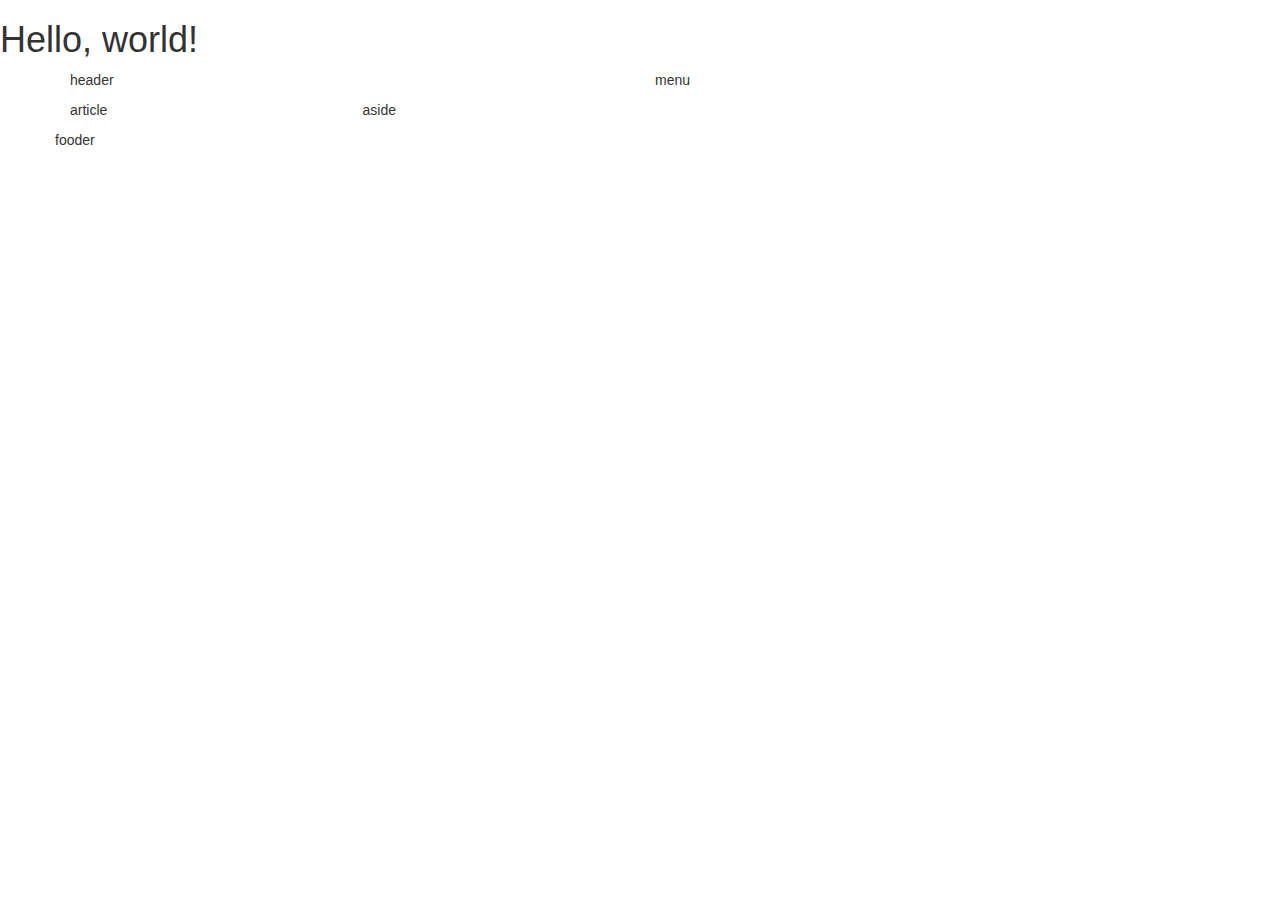
==== Practicas/practica 3/index.html @ c6710992 "practica 3" ====
<!DOCTYPE html>
<html lang="en">
  <head>
    <meta charset="utf-8">
    <meta http-equiv="X-UA-Compatible" content="IE=edge">
    <meta name="viewport" content="width=device-width, initial-scale=1">
    <!-- The above 3 meta tags *must* come first in the head; any other head content must come *after* these tags -->
    <title>Bootstrap 101 Template</title>

    <!-- Bootstrap -->
    <link href="css/bootstrap.min.css" rel="stylesheet">

    <!-- HTML5 shim and Respond.js for IE8 support of HTML5 elements and media queries -->
    <!-- WARNING: Respond.js doesn't work if you view the page via file:// -->
    <!--[if lt IE 9]>
      <script src="https://oss.maxcdn.com/html5shiv/3.7.3/html5shiv.min.js"></script>
      <script src="https://oss.maxcdn.com/respond/1.4.2/respond.min.js"></script>
    <![endif]-->
  </head>
  <body>
    <h1>Hello, world!</h1>
    
    <div class="container">
        
        <div class="row">
            <div class="col-md-6">
              <p>header</p>
            </div>
            <div class="col-md-6">
              <p>menu</p>
            </div>
        </div>
        <div class="row">

            <div class="col-md-3">
              <p>article</p>
            </div>
            <div class="col-md-9">
              <p>aside</p>
            </div>
        </div>

        <div class="row">
            <p>fooder</p>
        </div>
    </div>

    <!-- jQuery (necessary for Bootstrap's JavaScript plugins) -->
    <script src="https://ajax.googleapis.com/ajax/libs/jquery/1.12.4/jquery.min.js"></script>
    <!-- Include all compiled plugins (below), or include individual files as needed -->
    <script src="js/bootstrap.min.js"></script>
  </body>
</html>
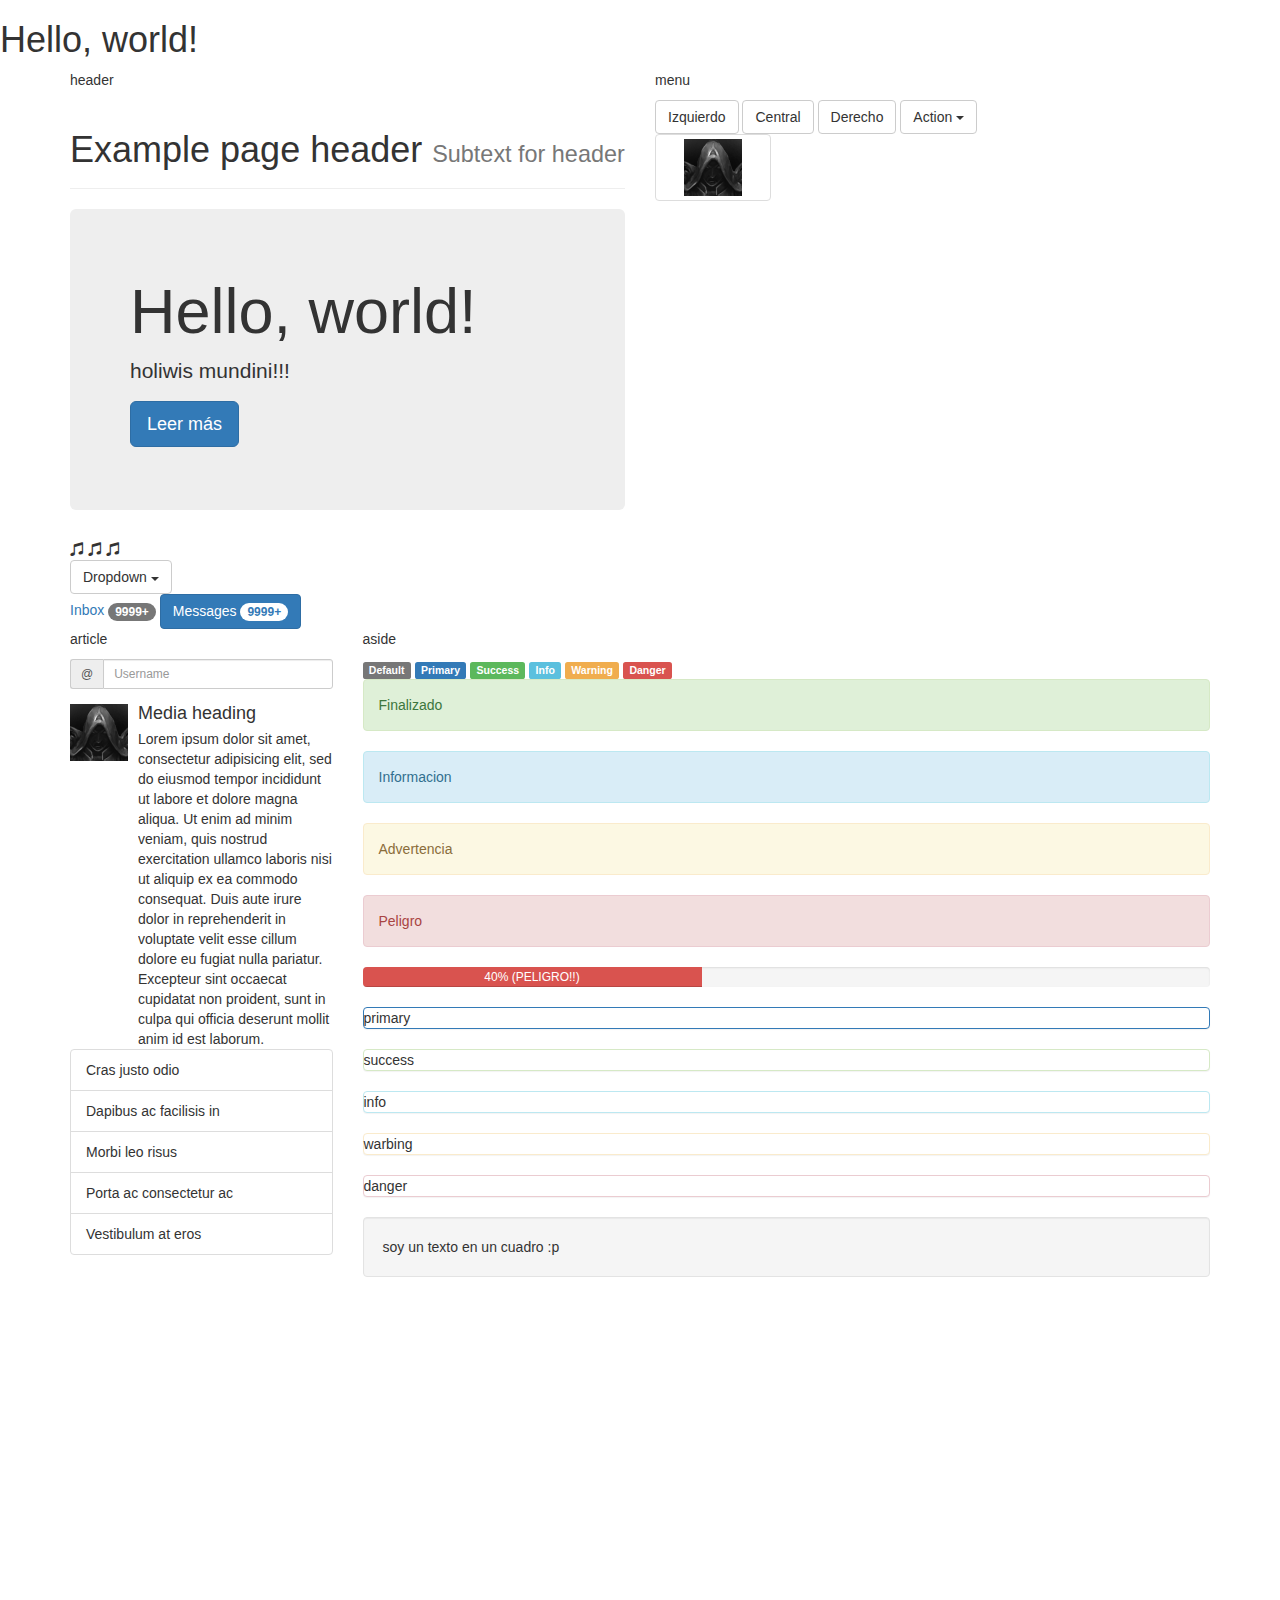
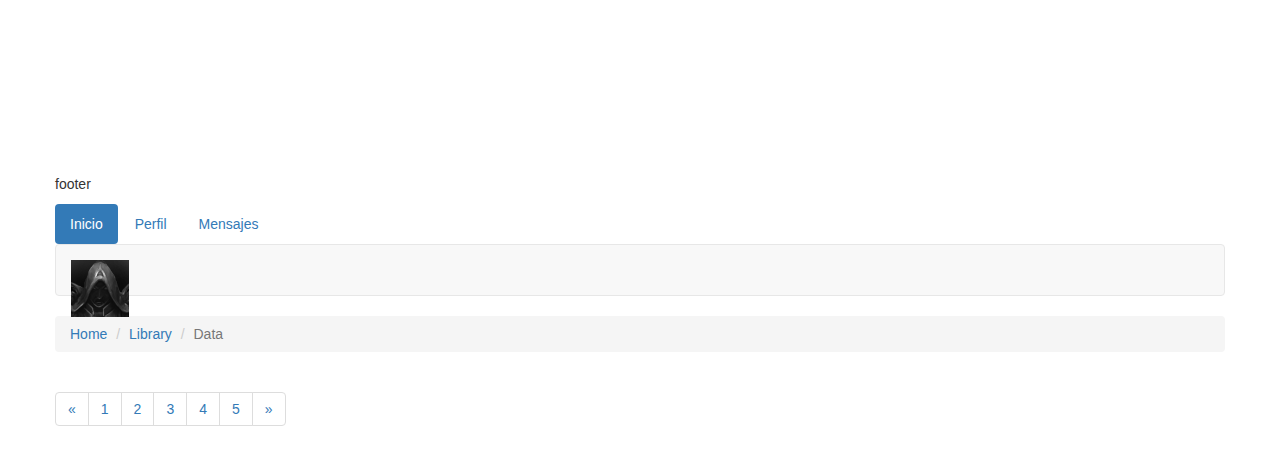
==== commit 58f3b4c3: "video" ====
--- a/Practicas/practica 3/index.html
+++ b/Practicas/practica 3/index.html
@@ -16,6 +16,7 @@
       <script src="https://oss.maxcdn.com/html5shiv/3.7.3/html5shiv.min.js"></script>
       <script src="https://oss.maxcdn.com/respond/1.4.2/respond.min.js"></script>
     <![endif]-->
+
   </head>
   <body>
     <h1>Hello, world!</h1>
@@ -25,25 +26,214 @@
         <div class="row">
             <div class="col-md-6">
               <p>header</p>
-            </div>
+              <!--pagina encabezado-->
+              <div class="page-header">
+                <h1>Example page header <small>Subtext for header</small></h1>
+              </div>
+              <!--jumbotron-->
+              <div class="jumbotron">
+                <h1>Hello, world!</h1>
+                <p>holiwis mundini!!!</p>
+                <p><a class="btn btn-primary btn-lg" href="#" role="button">Leer más</a></p>
+              </div>
+                <!--iconos-->
+                <span class="glyphicon glyphicon-music"></span>
+                <span class="glyphicon glyphicon-music"></span>
+                <span class="glyphicon glyphicon-music"></span>   
+
+
+                <!--boton de lista-->
+                <div class="dropdown">
+                    <button class="btn btn-default dropdown-toggle" type="button" id="dropdownMenu1" data-toggle="dropdown" aria-haspopup="true" aria-expanded="true">
+                      Dropdown
+                      <span class="caret"></span>
+                    </button>
+                    <ul class="dropdown-menu" aria-labelledby="dropdownMenu1">
+                      <li><a href="#">Action</a></li>
+                      <li><a href="#">Another action</a></li>
+                      <li><a href="#">Something else here</a></li>
+                      <li role="separator" class="divider"></li>
+                      <li><a href="#">Separated link</a></li>
+                    </ul>
+                </div>
+                <!--barra de mensajes y correos-->
+                <a href="#">Inbox <span class="badge">9999+</span></a>
+
+                  <button class="btn btn-primary" type="button">
+                      Messages <span class="badge">9999+</span>
+                  </button>
+
+            </div>
+
             <div class="col-md-6">
               <p>menu</p>
-            </div>
+                  <!--botones-->
+                  <button type="button" class="btn btn-default">Izquierdo</button>
+                  <button type="button" class="btn btn-default">Central</button>
+                  <button type="button" class="btn btn-default">Derecho</button>
+
+            <!-- boton desplegable -->
+              <div class="btn-group">
+                <button type="button" class="btn btn-default dropdown-toggle" data-toggle="dropdown" aria-haspopup="true" aria-expanded="false">
+                  Action <span class="caret"></span>
+                </button>
+                <ul class="dropdown-menu">
+                  <li><a href="#">Action</a></li>
+                  <li><a href="#">Another action</a></li>
+                  <li><a href="#">Something else here</a></li>
+                  <li role="separator" class="divider"></li>
+                  <li><a href="#">Separated link</a></li>
+                </ul>
+              </div>
+
+              <!--imagenes thumbnails-->
+              <div class="row">
+                <div class="col-xs-6 col-md-3">
+                  <a href="#" class="thumbnail">
+                    <img src="images/Viz.png" alt="...">
+                  </a>
+                </div>
+              </div>
+
+            </div>
+
         </div>
+
         <div class="row">
 
             <div class="col-md-3">
               <p>article</p>
-            </div>
+              <!--barra para ingresar usuario-->
+              <div class="input-group input-group-sm">
+                  <span class="input-group-addon" id="sizing-addon3">@</span>
+                  <input type="text" class="form-control" placeholder="Username" aria-describedby="sizing-addon3">
+              </div>
+
+              <!--objeto media-->
+              <div class="media">
+                <div class="media-left">
+                  <a href="#">
+                    <img class="media-object" src="images/Viz.png" alt="...">
+                  </a>
+                </div>
+                <div class="media-body">
+                  <h4 class="media-heading">Media heading</h4>
+                    Lorem ipsum dolor sit amet, consectetur adipisicing elit, sed do eiusmod
+                    tempor incididunt ut labore et dolore magna aliqua. Ut enim ad minim veniam,
+                    quis nostrud exercitation ullamco laboris nisi ut aliquip ex ea commodo
+                    consequat. Duis aute irure dolor in reprehenderit in voluptate velit esse
+                    cillum dolore eu fugiat nulla pariatur. Excepteur sint occaecat cupidatat non
+                    proident, sunt in culpa qui officia deserunt mollit anim id est laborum.
+                </div>
+              </div>
+
+              <!--Lista de grupos list group-->
+              <ul class="list-group">
+                <li class="list-group-item">Cras justo odio</li>
+                <li class="list-group-item">Dapibus ac facilisis in</li>
+                <li class="list-group-item">Morbi leo risus</li>
+                <li class="list-group-item">Porta ac consectetur ac</li>
+                <li class="list-group-item">Vestibulum at eros</li>
+              </ul>
+
+            </div>
+
+            
+
             <div class="col-md-9">
+       
               <p>aside</p>
+              <!--iconos de colores labels-->
+              <span class="label label-default">Default</span>
+              <span class="label label-primary">Primary</span>
+              <span class="label label-success">Success</span>
+              <span class="label label-info">Info</span>
+              <span class="label label-warning">Warning</span>
+              <span class="label label-danger">Danger</span>
+
+              <!--alertas barras-->
+              <div class="alert alert-success" role="alert">Finalizado</div>
+              <div class="alert alert-info" role="alert">Informacion</div>
+              <div class="alert alert-warning" role="alert">Advertencia</div>
+              <div class="alert alert-danger" role="alert">Peligro</div>
+
+              <!--barra de progreso-->
+              <div class="progress">
+                <div class="progress-bar progress-bar-danger" role="progressbar" aria-valuenow="40" aria-valuemin="0" aria-valuemax="100" style="width: 40%;">
+                  40% (PELIGRO!!)
+                </div>
+              </div>
+
+              <!--panels de colores-->
+              <div class="panel panel-primary">primary</div>
+              <div class="panel panel-success">success</div>
+              <div class="panel panel-info">info</div>
+              <div class="panel panel-warning">warbing</div>
+              <div class="panel panel-danger">danger</div>
+
+              <!--texto en un cuadro-->
+              <div class="well">soy un texto en un cuadro :p</div>
+
+              <!--video incrustado-->
+              <div class="embed-responsive embed-responsive-16by9">
+              <iframe class="embed-responsive-item" src="https://www.youtube.com/watch?v=5dbEhBKGOtY"></iframe>
+              </div>
+
             </div>
         </div>
 
         <div class="row">
-            <p>fooder</p>
+            <p>footer</p>
+            <!--barra de menu-->
+            <ul class="nav nav-pills">
+              <li role="presentation" class="active"><a href="#">Inicio</a></li>
+              <li role="presentation"><a href="#">Perfil</a></li>
+              <li role="presentation"><a href="#">Mensajes</a></li>
+            </ul>
+            <!--barra de navegacion-->
+            <nav class="navbar navbar-default">
+              <div class="container-fluid">
+                <div class="navbar-header">
+                <a class="navbar-brand" href="#">
+                  <img alt="Brand" src="images/Viz.png">
+                </a>
+                </div>
+              </div>
+            </nav>
+
+            <!--menu mas sencillo breadcrum-->
+            <ol class="breadcrumb">
+              <li><a href="#">Home</a></li>
+              <li><a href="#">Library</a></li>
+              <li class="active">Data</li>
+            </ol>
+            
+            <!--paginacion-->
+            <nav aria-label="Page navigation">
+              <ul class="pagination">
+                <li>
+                  <a href="#" aria-label="Previous">
+                    <span aria-hidden="true">&laquo;</span>
+                  </a>
+                </li>
+                <li><a href="#">1</a></li>
+                <li><a href="#">2</a></li>
+                <li><a href="#">3</a></li>
+                <li><a href="#">4</a></li>
+                <li><a href="#">5</a></li>
+                <li>
+                  <a href="#" aria-label="Next">
+                    <span aria-hidden="true">&raquo;</span>
+                  </a>
+                </li>
+              </ul>
+            </nav>
+
+
         </div>
     </div>
+    
+
 
     <!-- jQuery (necessary for Bootstrap's JavaScript plugins) -->
     <script src="https://ajax.googleapis.com/ajax/libs/jquery/1.12.4/jquery.min.js"></script>
